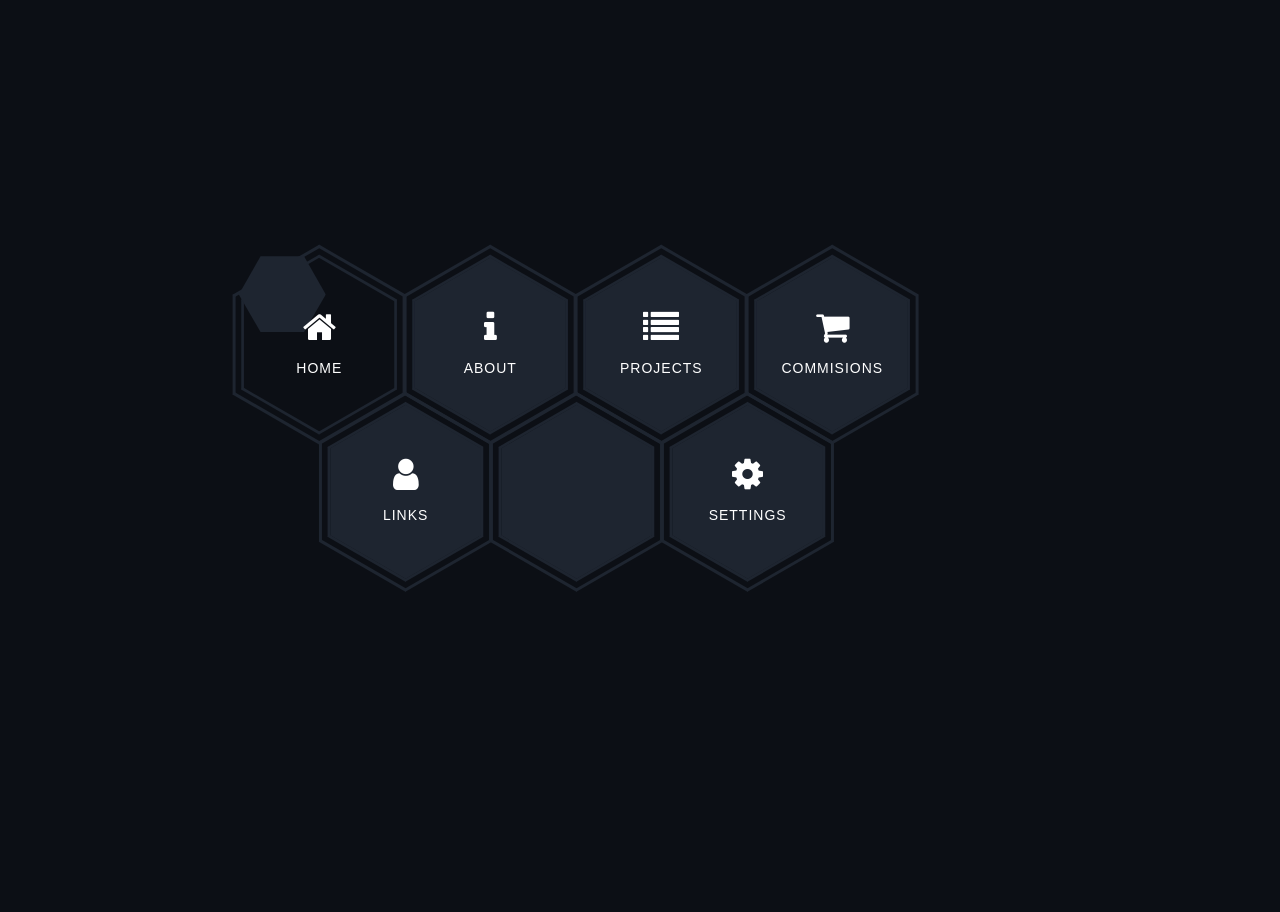
==== hex-menu-test.html @ c573bcf7 "Initial file import" ====
<!DOCTYPE html>
<html lang="en">
    <head>
        <meta charset="UTF-8">
        <meta name="description" content="General site for services and media by Azeal Pena.">
        <meta name="author" content="Azeal Pena">
        <meta name="viewport" content="width=device-width, initial-scale=1.0">
        <link rel="stylesheet" href="hex-menu.css">
        <link rel="stylesheet" href="https://cdnjs.cloudflare.com/ajax/libs/font-awesome/4.7.0/css/font-awesome.min.css">
        <link rel="icon" href="images/star-favicon.ico">
        <link rel="icon" href="images/star-favicon.png">
        <title>Hex Menu</title>
    </head>
    <body>
    <div class="pt-table desktop-768">
        <div class="pt-tablecell page-home relative">
            <div class="container">
                <div class="row">
                    <div class="col-xs-12 col-md-offset-1 col-md-10 col-lg-offset-2 col-lg-8">
                        <div class="hexagon-menu clear">
                            <div class="hexagon-item">
                                <div class="hex-item">
                                    <div></div>
                                    <div></div>
                                    <div></div>
                                </div>
                                <div class="hex-item">
                                    <div></div>
                                    <div></div>
                                    <div></div>
                                </div>
                                <a  class="hex-content" href="">
                                    <span class="hex-content-inner">
                                        <span class="icon">
                                            <i class="fa fa-home"></i>
                                        </span>
                                        <span class="title">Home</span>
                                    </span>
                                    <svg viewBox="0 0 100 100" height="100" width="100" version="1.1" xmlns="http://www.w3.org/2000/svg"><polygon points="0,50 25,6 75,6 100,50 75,93 25,93" fill="#1e2530"></polygon></svg>
                                </a>
                            </div>
                            <div class="hexagon-item">
                                <div class="hex-item">
                                    <div></div>
                                    <div></div>
                                    <div></div>
                                </div>
                                <div class="hex-item">
                                    <div></div>
                                    <div></div>
                                    <div></div>
                                </div>
                                <a  class="hex-content" href="">
                                    <span class="hex-content-inner">
                                        <span class="icon">
                                            <i class="fa fa-info"></i>
                                        </span>
                                        <span class="title">About</span>
                                    </span>
                                    <svg viewBox="0 0 173.20508075688772 200" height="200" width="174" version="1.1" xmlns="http://www.w3.org/2000/svg"><path d="M86.60254037844386 0L173.20508075688772 50L173.20508075688772 150L86.60254037844386 200L0 150L0 50Z" fill="#1e2530"></path></svg>
                                </a>
                            </div>
                            <div class="hexagon-item">
                                <div class="hex-item">
                                    <div></div>
                                    <div></div>
                                    <div></div>
                                </div>
                                <div class="hex-item">
                                    <div></div>
                                    <div></div>
                                    <div></div>
                                </div>
                                <a  class="hex-content" href="">
                                    <span class="hex-content-inner">
                                        <span class="icon">
                                            <i class="fa fa-list"></i>
                                        </span>
                                        <span class="title">Projects</span>
                                    </span>
                                    <svg viewBox="0 0 173.20508075688772 200" height="200" width="174" version="1.1" xmlns="http://www.w3.org/2000/svg"><path d="M86.60254037844386 0L173.20508075688772 50L173.20508075688772 150L86.60254037844386 200L0 150L0 50Z" fill="#1e2530"></path></svg>
                                </a>    
                            </div>
                            <div class="hexagon-item">
                                <div class="hex-item">
                                    <div></div>
                                    <div></div>
                                    <div></div>
                                </div>
                                <div class="hex-item">
                                    <div></div>
                                    <div></div>
                                    <div></div>
                                </div>
                                <a  class="hex-content" href="">
                                    <span class="hex-content-inner">
                                        <span class="icon">
                                            <i class="fa fa-shopping-cart"></i>
                                        </span>
                                        <span class="title">Commisions</span>
                                    </span>
                                    <svg viewBox="0 0 173.20508075688772 200" height="200" width="174" version="1.1" xmlns="http://www.w3.org/2000/svg"><path d="M86.60254037844386 0L173.20508075688772 50L173.20508075688772 150L86.60254037844386 200L0 150L0 50Z" fill="#1e2530"></path></svg>
                                </a>
                            </div>
                            <div class="hexagon-item">
                                <div class="hex-item">
                                    <div></div>
                                    <div></div>
                                    <div></div>
                                </div>
                                <div class="hex-item">
                                    <div></div>
                                    <div></div>
                                    <div></div>
                                </div>
                                <a  class="hex-content" href="">
                                    <span class="hex-content-inner">
                                        <span class="icon">
                                            <i class="fa fa-user"></i>
                                        </span>
                                        <span class="title">Links</span>
                                    </span>
                                    <svg viewBox="0 0 173.20508075688772 200" height="200" width="174" version="1.1" xmlns="http://www.w3.org/2000/svg"><path d="M86.60254037844386 0L173.20508075688772 50L173.20508075688772 150L86.60254037844386 200L0 150L0 50Z" fill="#1e2530"></path></svg>
                                </a>
                            </div>
                            <div class="hexagon-item">
                                <div class="hex-item">
                                    <div></div>
                                    <div></div>
                                    <div></div>
                                </div>
                                <div class="hex-item">
                                    <div></div>
                                    <div></div>
                                    <div></div>
                                </div>
                                <a  class="hex-content">
                                    <span class="hex-content-inner">
                                        <span class="icon">
                                            <i class=""></i>
                                        </span>
                                        <span class="title"></span>
                                    </span>
                                    <svg viewBox="0 0 173.20508075688772 200" height="200" width="174" version="1.1" xmlns="http://www.w3.org/2000/svg"><path d="M86.60254037844386 0L173.20508075688772 50L173.20508075688772 150L86.60254037844386 200L0 150L0 50Z" fill="#1e2530"></path></svg>
                                </a>
                            </div>
                            <div class="hexagon-item">
                                <div class="hex-item">
                                    <div></div>
                                    <div></div>
                                    <div></div>
                                </div>
                                <div class="hex-item">
                                    <div></div>
                                    <div></div>
                                    <div></div>
                                </div>
                                <a  class="hex-content">
                                    <span class="hex-content-inner">
                                        <span class="icon">
                                            <i class="fa fa-cog"></i>
                                        </span>
                                        <span class="title">Settings</span>
                                    </span>
                                    <svg viewBox="0 0 173.20508075688772 200" height="200" width="174" version="1.1" xmlns="http://www.w3.org/2000/svg"><path d="M86.60254037844386 0L173.20508075688772 50L173.20508075688772 150L86.60254037844386 200L0 150L0 50Z" fill="#1e2530"></path></svg>
                                </a>
                            </div>
                        </div>
                    </div>
                </div>
            </div>
        </div>
    </body>
</html>
---- hex-menu.css ----
body {
  font-family: "Libre Baskerville", serif;
  font-weight: 400;
  font-size: 16px;
  line-height: 30px;
  background-color: #0c0f15;
  overflow-x:hidden;
  color: #ababab; 
}

h1, h2, h3,
h4, h5, h6 {
  color: #1e2530;
  font-family: "Open Sans", sans-serif;
  margin: 0;
  line-height: 1.3; }

p {
  margin-bottom: 20px; }
  p:last-child {
    margin-bottom: 0; }

/*
 * Selection color
 */
::-moz-selection {
  background-color: #48f5b6;
  color: #fff; }

::selection {
  background-color: #48f5b6;
  color: #fff; }

/*
 *  Reset bootstrap's default style
 */
.form-control::-webkit-input-placeholder,
::-webkit-input-placeholder {
  opacity: 1;
  color: inherit; }

.form-control:-moz-placeholder,
:-moz-placeholder {
  /* Firefox 18- */
  opacity: 1;
  color: inherit; }

.form-control::-moz-placeholder,
::-moz-placeholder {
  /* Firefox 19+ */
  opacity: 1;
  color: inherit; }

.form-control:-ms-input-placeholder,
:-ms-input-placeholder {
  opacity: 1;
  color: inherit; }

button, input, select,
textarea, label {
  font-weight: 400; }

.btn {
  -webkit-transition: all 0.3s ease 0s;
  -moz-transition: all 0.3s ease 0s;
  -o-transition: all 0.3s ease 0s;
  transition: all 0.3s ease 0s; }
  .btn:hover, .btn:focus, .btn:active:focus {
    outline: 0 none; }

.btn-primary {
  background-color: #48f5b6;
  border: 0;
  font-family: "Open Sans", sans-serif;
  font-weight: 700;
  height: 48px;
  line-height: 50px;
  padding: 0 42px;
  text-transform: uppercase; }
  .btn-primary:hover, .btn-primary:focus, .btn-primary:active, .btn-primary:active:focus {
    background-color: #48f5b6; }

.btn-border {
  border: 1px solid #d7d8db;
  display: inline-block;
  padding: 7px; }

/*
 *  CSS Helper Class
 */
.clear:before, .clear:after {
  content: " ";
  display: table; }

.clear:after {
  clear: both; }

.pt-table {
  display: table;
  width: 100%;
  height: -webkit-calc(100vh - 4px);
  height: -moz-calc(100vh - 4px);
  height: calc(100vh - 4px); }

.pt-tablecell {
  display: table-cell;
  vertical-align: middle; }

.overlay {
  position: absolute;
  left: 0;
  top: 0;
  width: 100%;
  height: 100%; }

.relative {
  position: relative; }

.primary,
.link:hover {
  color: #48f5b6; }

.no-gutter {
  margin-left: 0;
  margin-right: 0; }
  .no-gutter > [class^="col-"] {
    padding-left: 0;
    padding-right: 0; }

.flex {
  display: -webkit-box;
  display: -webkit-flex;
  display: -moz-flex;
  display: -ms-flexbox;
  display: flex; }

.flex-middle {
  -webkit-box-align: center;
  -ms-flex-align: center;
  -webkit-align-items: center;
  -moz-align-items: center;
  align-items: center; }

.space-between {
  -webkit-box-pack: justify;
  -ms-flex-pack: justify;
  -webkit-justify-content: space-between;
  -moz-justify-content: space-between;
  justify-content: space-between; }

.nicescroll-cursors {
  background: #48f5b6 !important; }

.preloader {
  bottom: 0;
  left: 0;
  position: fixed;
  right: 0;
  top: 0;
  z-index: 1000;
  display: -webkit-box;
  display: -webkit-flex;
  display: -moz-flex;
  display: -ms-flexbox;
  display: flex; }
  .preloader.active.hidden {
    display: none; }

.loading-mask {
  background-color: #48f5b6;
  height: 100%;
  left: 0;
  position: absolute;
  top: 0;
  width: 20%;
  -webkit-transition: all 0.6s cubic-bezier(0.61, 0, 0.6, 1) 0s;
  -moz-transition: all 0.6s cubic-bezier(0.61, 0, 0.6, 1) 0s;
  -o-transition: all 0.6s cubic-bezier(0.61, 0, 0.6, 1) 0s;
  transition: all 0.6s cubic-bezier(0.61, 0, 0.6, 1) 0s; }
  .loading-mask:nth-child(2) {
    left: 20%;
    -webkit-transition-delay: 0.1s;
    -moz-transition-delay: 0.1s;
    -o-transition-delay: 0.1s;
    transition-delay: 0.1s; }
  .loading-mask:nth-child(3) {
    left: 40%;
    -webkit-transition-delay: 0.2s;
    -moz-transition-delay: 0.2s;
    -o-transition-delay: 0.2s;
    transition-delay: 0.2s; }
  .loading-mask:nth-child(4) {
    left: 60%;
    -webkit-transition-delay: 0.3s;
    -moz-transition-delay: 0.3s;
    -o-transition-delay: 0.3s;
    transition-delay: 0.3s; }
  .loading-mask:nth-child(5) {
    left: 80%;
    -webkit-transition-delay: 0.4s;
    -moz-transition-delay: 0.4s;
    -o-transition-delay: 0.4s;
    transition-delay: 0.4s; }

.preloader.active.done {
  z-index: 0; }

.preloader.active .loading-mask {
  width: 0; }

/*------------------------------------------------
	Start Styling
-------------------------------------------------*/



/*------------------------------------------------
    Home Page
-------------------------------------------------*/

.hexagon-item:first-child {
    margin-left: 0;
}



/* End of container */
.hexagon-item {
  cursor: pointer;
  width: 200px;
  height: 173.20508px;
  float: left;
  margin-left: -29px;
  z-index: 0;
  position: relative;
  -webkit-transform: rotate(30deg);
  -moz-transform: rotate(30deg);
  -ms-transform: rotate(30deg);
  -o-transform: rotate(30deg);
  transform: rotate(30deg); }
  .hexagon-item:first-child {
    margin-left: 0; }
  .hexagon-item:hover {
    z-index: 1; }
    .hexagon-item:hover .hex-item:last-child {
      opacity: 1;
      -webkit-transform: scale(1.3);
      -moz-transform: scale(1.3);
      -ms-transform: scale(1.3);
      -o-transform: scale(1.3);
      transform: scale(1.3); }
    .hexagon-item:hover .hex-item:first-child {
      opacity: 1;
      -webkit-transform: scale(1.2);
      -moz-transform: scale(1.2);
      -ms-transform: scale(1.2);
      -o-transform: scale(1.2);
      transform: scale(1.2); }
      .hexagon-item:hover .hex-item:first-child div:before,
      .hexagon-item:hover .hex-item:first-child div:after {
        height: 5px; }
    .hexagon-item:hover .hex-item div::before,
    .hexagon-item:hover .hex-item div::after {
      background-color: #48f5b6; }
    .hexagon-item:hover .hex-content svg {
      -webkit-transform: scale(0.97);
      -moz-transform: scale(0.97);
      -ms-transform: scale(0.97);
      -o-transform: scale(0.97);
      transform: scale(0.97); }

.page-home .hexagon-item:nth-last-child(1),
.page-home .hexagon-item:nth-last-child(2),
.page-home .hexagon-item:nth-last-child(3) {
  -webkit-transform: rotate(30deg) translate(87px, -80px);
  -moz-transform: rotate(30deg) translate(87px, -80px);
  -ms-transform: rotate(30deg) translate(87px, -80px);
  -o-transform: rotate(30deg) translate(87px, -80px);
  transform: rotate(30deg) translate(87px, -80px); }

.hex-item {
  position: absolute;
  top: 0;
  left: 50px;
  width: 100px;
  height: 173.20508px; }
  .hex-item:first-child {
    z-index: 0;
    -webkit-transform: scale(0.9);
    -moz-transform: scale(0.9);
    -ms-transform: scale(0.9);
    -o-transform: scale(0.9);
    transform: scale(0.9);
    -webkit-transition: all 0.3s cubic-bezier(0.165, 0.84, 0.44, 1);
    -moz-transition: all 0.3s cubic-bezier(0.165, 0.84, 0.44, 1);
    -o-transition: all 0.3s cubic-bezier(0.165, 0.84, 0.44, 1);
    transition: all 0.3s cubic-bezier(0.165, 0.84, 0.44, 1); }
  .hex-item:last-child {
    transition: all 0.3s cubic-bezier(0.19, 1, 0.22, 1);
    z-index: 1; }
  .hex-item div {
    box-sizing: border-box;
    position: absolute;
    top: 0;
    width: 100px;
    height: 173.20508px;
    -webkit-transform-origin: center center;
    -moz-transform-origin: center center;
    -ms-transform-origin: center center;
    -o-transform-origin: center center;
    transform-origin: center center; }
    .hex-item div::before, .hex-item div::after {
      background-color: #1e2530;
      content: "";
      position: absolute;
      width: 100%;
      height: 3px;
      -webkit-transition: all 0.3s cubic-bezier(0.165, 0.84, 0.44, 1) 0s;
      -moz-transition: all 0.3s cubic-bezier(0.165, 0.84, 0.44, 1) 0s;
      -o-transition: all 0.3s cubic-bezier(0.165, 0.84, 0.44, 1) 0s;
      transition: all 0.3s cubic-bezier(0.165, 0.84, 0.44, 1) 0s; }
    .hex-item div:before {
      top: 0; }
    .hex-item div:after {
      bottom: 0; }
    .hex-item div:nth-child(1) {
      -webkit-transform: rotate(0deg);
      -moz-transform: rotate(0deg);
      -ms-transform: rotate(0deg);
      -o-transform: rotate(0deg);
      transform: rotate(0deg); }
    .hex-item div:nth-child(2) {
      -webkit-transform: rotate(60deg);
      -moz-transform: rotate(60deg);
      -ms-transform: rotate(60deg);
      -o-transform: rotate(60deg);
      transform: rotate(60deg); }
    .hex-item div:nth-child(3) {
      -webkit-transform: rotate(120deg);
      -moz-transform: rotate(120deg);
      -ms-transform: rotate(120deg);
      -o-transform: rotate(120deg);
      transform: rotate(120deg); }

.hex-content {
  color: #fff;
  display: block;
  height: 180px;
  margin: 0 auto;
  position: relative;
  text-align: center;
  transform: rotate(-30deg);
  width: 156px; }
  .hex-content .hex-content-inner {
    left: 50%;
    margin: -3px 0 0 2px;
    position: absolute;
    top: 50%;
    -webkit-transform: translate(-50%, -50%);
    -moz-transform: translate(-50%, -50%);
    -ms-transform: translate(-50%, -50%);
    -o-transform: translate(-50%, -50%);
    transform: translate(-50%, -50%); }
  .hex-content .icon {
    display: block;
    font-size: 36px;
    line-height: 30px;
    margin-bottom: 11px; }
  .hex-content .title {
    display: block;
    font-family: "Open Sans", sans-serif;
    font-size: 14px;
    letter-spacing: 1px;
    line-height: 24px;
    text-transform: uppercase; }
  .hex-content svg {
    left: -7px;
    position: absolute;
    top: -13px;
    transform: scale(0.87);
    z-index: -1;
    -webkit-transition: all 0.3s cubic-bezier(0.165, 0.84, 0.44, 1) 0s;
    -moz-transition: all 0.3s cubic-bezier(0.165, 0.84, 0.44, 1) 0s;
    -o-transition: all 0.3s cubic-bezier(0.165, 0.84, 0.44, 1) 0s;
    transition: all 0.3s cubic-bezier(0.165, 0.84, 0.44, 1) 0s; }
  .hex-content:hover {
    color: #fff; }

.page-home .hexagon-item:nth-last-child(1), .page-home .hexagon-item:nth-last-child(2), .page-home .hexagon-item:nth-last-child(3) {
    -webkit-transform: rotate(30deg) translate(87px, -80px);
    -moz-transform: rotate(30deg) translate(87px, -80px);
    -ms-transform: rotate(30deg) translate(87px, -80px);
    -o-transform: rotate(30deg) translate(87px, -80px);
    transform: rotate(30deg) translate(87px, -80px);
}
/*------------------------------------------------
    Welcome Page
-------------------------------------------------*/


@media (min-width: 1200px)
{
.col-lg-offset-2 {
    margin-left: 16.66666667%;
}
}

@media (min-width: 1200px)
{
.col-lg-8 {
    width: 66.66666667%;
}
}

.hexagon-item:first-child {
    margin-left: 0;
}

.pt-table.desktop-768 .pt-tablecell {
    padding-bottom: 110px;
    padding-top: 60px;
}



.hexagon-item:hover .icon i
{
  color:#6df7d9;
  transition:0.6s;
  
}

/***************************/

@-webkit-keyframes focus-in-contract {
  0% {
    letter-spacing: 1em;
    -webkit-filter: blur(12px);
            filter: blur(12px);
    opacity: 0;
  }
  100% {
    -webkit-filter: blur(0px);
            filter: blur(0px);
    opacity: 1;
  }
}
@keyframes focus-in-contract {
  0% {
    letter-spacing: 1em;
    -webkit-filter: blur(12px);
            filter: blur(12px);
    opacity: 0;
  }
  100% {
    -webkit-filter: blur(0px);
            filter: blur(0px);
    opacity: 1;
  }
}





@media only screen and (max-width: 767px)
{
.hexagon-item {
    float: none;
    margin: 0 auto 50px;
}
  .hexagon-item:first-child {
    margin-left: auto;
}
  
  .page-home .hexagon-item:nth-last-child(1), .page-home .hexagon-item:nth-last-child(2), .page-home .hexagon-item:nth-last-child(3) {
    -webkit-transform: rotate(30deg) translate(0px, 0px);
    -moz-transform: rotate(30deg) translate(0px, 0px);
    -ms-transform: rotate(30deg) translate(0px, 0px);
    -o-transform: rotate(30deg) translate(0px, 0px);
    transform: rotate(30deg) translate(0px, 0px);
}
  
}
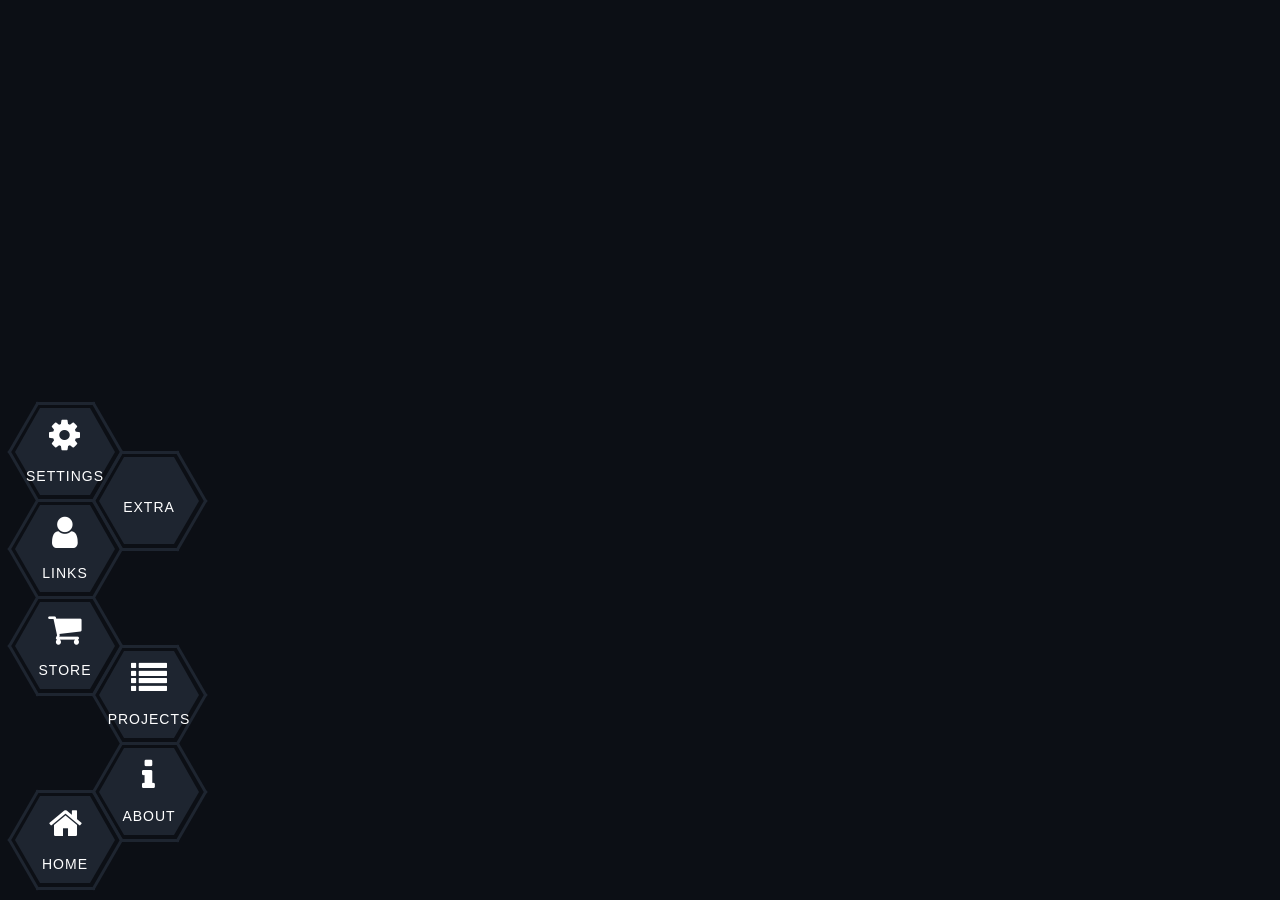
==== commit 942af32b: "Import test files Oh my cod I hate importing on mobile!!!" ====
--- a/hex-menu-test.html
+++ b/hex-menu-test.html
@@ -1,174 +1,166 @@
-<!DOCTYPE html>
-<html lang="en">
-    <head>
-        <meta charset="UTF-8">
-        <meta name="description" content="General site for services and media by Azeal Pena.">
-        <meta name="author" content="Azeal Pena">
-        <meta name="viewport" content="width=device-width, initial-scale=1.0">
-        <link rel="stylesheet" href="hex-menu.css">
-        <link rel="stylesheet" href="https://cdnjs.cloudflare.com/ajax/libs/font-awesome/4.7.0/css/font-awesome.min.css">
-        <link rel="icon" href="images/star-favicon.ico">
-        <link rel="icon" href="images/star-favicon.png">
-        <title>Hex Menu</title>
-    </head>
-    <body>
-    <div class="pt-table desktop-768">
-        <div class="pt-tablecell page-home relative">
-            <div class="container">
-                <div class="row">
-                    <div class="col-xs-12 col-md-offset-1 col-md-10 col-lg-offset-2 col-lg-8">
-                        <div class="hexagon-menu clear">
-                            <div class="hexagon-item">
-                                <div class="hex-item">
-                                    <div></div>
-                                    <div></div>
-                                    <div></div>
-                                </div>
-                                <div class="hex-item">
-                                    <div></div>
-                                    <div></div>
-                                    <div></div>
-                                </div>
-                                <a  class="hex-content" href="">
-                                    <span class="hex-content-inner">
-                                        <span class="icon">
-                                            <i class="fa fa-home"></i>
-                                        </span>
-                                        <span class="title">Home</span>
-                                    </span>
-                                    <svg viewBox="0 0 100 100" height="100" width="100" version="1.1" xmlns="http://www.w3.org/2000/svg"><polygon points="0,50 25,6 75,6 100,50 75,93 25,93" fill="#1e2530"></polygon></svg>
-                                </a>
-                            </div>
-                            <div class="hexagon-item">
-                                <div class="hex-item">
-                                    <div></div>
-                                    <div></div>
-                                    <div></div>
-                                </div>
-                                <div class="hex-item">
-                                    <div></div>
-                                    <div></div>
-                                    <div></div>
-                                </div>
-                                <a  class="hex-content" href="">
-                                    <span class="hex-content-inner">
-                                        <span class="icon">
-                                            <i class="fa fa-info"></i>
-                                        </span>
-                                        <span class="title">About</span>
-                                    </span>
-                                    <svg viewBox="0 0 173.20508075688772 200" height="200" width="174" version="1.1" xmlns="http://www.w3.org/2000/svg"><path d="M86.60254037844386 0L173.20508075688772 50L173.20508075688772 150L86.60254037844386 200L0 150L0 50Z" fill="#1e2530"></path></svg>
-                                </a>
-                            </div>
-                            <div class="hexagon-item">
-                                <div class="hex-item">
-                                    <div></div>
-                                    <div></div>
-                                    <div></div>
-                                </div>
-                                <div class="hex-item">
-                                    <div></div>
-                                    <div></div>
-                                    <div></div>
-                                </div>
-                                <a  class="hex-content" href="">
-                                    <span class="hex-content-inner">
-                                        <span class="icon">
-                                            <i class="fa fa-list"></i>
-                                        </span>
-                                        <span class="title">Projects</span>
-                                    </span>
-                                    <svg viewBox="0 0 173.20508075688772 200" height="200" width="174" version="1.1" xmlns="http://www.w3.org/2000/svg"><path d="M86.60254037844386 0L173.20508075688772 50L173.20508075688772 150L86.60254037844386 200L0 150L0 50Z" fill="#1e2530"></path></svg>
-                                </a>    
-                            </div>
-                            <div class="hexagon-item">
-                                <div class="hex-item">
-                                    <div></div>
-                                    <div></div>
-                                    <div></div>
-                                </div>
-                                <div class="hex-item">
-                                    <div></div>
-                                    <div></div>
-                                    <div></div>
-                                </div>
-                                <a  class="hex-content" href="">
-                                    <span class="hex-content-inner">
-                                        <span class="icon">
-                                            <i class="fa fa-shopping-cart"></i>
-                                        </span>
-                                        <span class="title">Commisions</span>
-                                    </span>
-                                    <svg viewBox="0 0 173.20508075688772 200" height="200" width="174" version="1.1" xmlns="http://www.w3.org/2000/svg"><path d="M86.60254037844386 0L173.20508075688772 50L173.20508075688772 150L86.60254037844386 200L0 150L0 50Z" fill="#1e2530"></path></svg>
-                                </a>
-                            </div>
-                            <div class="hexagon-item">
-                                <div class="hex-item">
-                                    <div></div>
-                                    <div></div>
-                                    <div></div>
-                                </div>
-                                <div class="hex-item">
-                                    <div></div>
-                                    <div></div>
-                                    <div></div>
-                                </div>
-                                <a  class="hex-content" href="">
-                                    <span class="hex-content-inner">
-                                        <span class="icon">
-                                            <i class="fa fa-user"></i>
-                                        </span>
-                                        <span class="title">Links</span>
-                                    </span>
-                                    <svg viewBox="0 0 173.20508075688772 200" height="200" width="174" version="1.1" xmlns="http://www.w3.org/2000/svg"><path d="M86.60254037844386 0L173.20508075688772 50L173.20508075688772 150L86.60254037844386 200L0 150L0 50Z" fill="#1e2530"></path></svg>
-                                </a>
-                            </div>
-                            <div class="hexagon-item">
-                                <div class="hex-item">
-                                    <div></div>
-                                    <div></div>
-                                    <div></div>
-                                </div>
-                                <div class="hex-item">
-                                    <div></div>
-                                    <div></div>
-                                    <div></div>
-                                </div>
-                                <a  class="hex-content">
-                                    <span class="hex-content-inner">
-                                        <span class="icon">
-                                            <i class=""></i>
-                                        </span>
-                                        <span class="title"></span>
-                                    </span>
-                                    <svg viewBox="0 0 173.20508075688772 200" height="200" width="174" version="1.1" xmlns="http://www.w3.org/2000/svg"><path d="M86.60254037844386 0L173.20508075688772 50L173.20508075688772 150L86.60254037844386 200L0 150L0 50Z" fill="#1e2530"></path></svg>
-                                </a>
-                            </div>
-                            <div class="hexagon-item">
-                                <div class="hex-item">
-                                    <div></div>
-                                    <div></div>
-                                    <div></div>
-                                </div>
-                                <div class="hex-item">
-                                    <div></div>
-                                    <div></div>
-                                    <div></div>
-                                </div>
-                                <a  class="hex-content">
-                                    <span class="hex-content-inner">
-                                        <span class="icon">
-                                            <i class="fa fa-cog"></i>
-                                        </span>
-                                        <span class="title">Settings</span>
-                                    </span>
-                                    <svg viewBox="0 0 173.20508075688772 200" height="200" width="174" version="1.1" xmlns="http://www.w3.org/2000/svg"><path d="M86.60254037844386 0L173.20508075688772 50L173.20508075688772 150L86.60254037844386 200L0 150L0 50Z" fill="#1e2530"></path></svg>
-                                </a>
-                            </div>
-                        </div>
-                    </div>
-                </div>
-            </div>
-        </div>
-    </body>
-</html>
+<!DOCTYPE html>
+<html lang="en">
+    <head>
+        <meta charset="UTF-8">
+        <meta name="viewport" content="width=device-width, initial-scale=1.0">
+        <link rel="stylesheet" href="hex-menu.css">
+        <link rel="stylesheet" href="https://cdnjs.cloudflare.com/ajax/libs/font-awesome/4.7.0/css/font-awesome.min.css">
+        <title>Hex Menu</title>
+    </head>
+    <body>        
+            <div class="nav-container">
+                        <div class="hexagon-menu clear">
+                            <div class="hexagon-item1">
+                                <div class="hex-item">
+                                    <div></div>
+                                    <div></div>
+                                    <div></div>
+                                </div>
+                                <div class="hex-item">
+                                    <div></div>
+                                    <div></div>
+                                    <div></div>
+                                </div>
+                                <a  class="hex-content" href="">
+                                    <span class="hex-content-inner">
+                                        <span class="icon">
+                                            <i class="fa fa-home"></i>
+                                        </span>
+                                        <span class="title">Home</span>
+                                    </span>
+                                    <svg viewBox="0 0 100 100" height="100" width="100" version="1.1" xmlns="http://www.w3.org/2000/svg"><polygon points="0,50 25,6 75,6 100,50 75,93 25,93" fill="#1e2530"></polygon></svg>
+                                </a>
+                            </div>
+                            <div class="hexagon-item2">
+                                <div class="hex-item">
+                                    <div></div>
+                                    <div></div>
+                                    <div></div>
+                                </div>
+                                <div class="hex-item">
+                                    <div></div>
+                                    <div></div>
+                                    <div></div>
+                                </div>
+                                <a  class="hex-content" href="">
+                                    <span class="hex-content-inner">
+                                        <span class="icon">
+                                            <i class="fa fa-info"></i>
+                                        </span>
+                                        <span class="title">About</span>
+                                    </span>
+                                    <svg viewBox="0 0 100 100" height="100" width="100" version="1.1" xmlns="http://www.w3.org/2000/svg"><polygon points="0,50 25,6 75,6 100,50 75,93 25,93" fill="#1e2530"></polygon></svg>
+                                </a>
+                            </div>
+                            <div class="hexagon-item3">
+                                <div class="hex-item">
+                                    <div></div>
+                                    <div></div>
+                                    <div></div>
+                                </div>
+                                <div class="hex-item">
+                                    <div></div>
+                                    <div></div>
+                                    <div></div>
+                                </div>
+                                <a  class="hex-content" href="hex-menu-page.html">
+                                    <span class="hex-content-inner">
+                                        <span class="icon">
+                                            <i class="fa fa-list"></i>
+                                        </span>
+                                        <span class="title">Projects</span>
+                                    </span>
+                                    <svg viewBox="0 0 100 100" height="100" width="100" version="1.1" xmlns="http://www.w3.org/2000/svg"><polygon points="0,50 25,6 75,6 100,50 75,93 25,93" fill="#1e2530"></polygon></svg>
+                                </a>    
+                            </div>
+                            <div class="hexagon-item4">
+                                <div class="hex-item">
+                                    <div></div>
+                                    <div></div>
+                                    <div></div>
+                                </div>
+                                <div class="hex-item">
+                                    <div></div>
+                                    <div></div>
+                                    <div></div>
+                                </div>
+                                <a  class="hex-content" href="">
+                                    <span class="hex-content-inner">
+                                        <span class="icon">
+                                            <i class="fa fa-shopping-cart"></i>
+                                        </span>
+                                        <span class="title">Store</span>
+                                    </span>
+                                    <svg viewBox="0 0 100 100" height="100" width="100" version="1.1" xmlns="http://www.w3.org/2000/svg"><polygon points="0,50 25,6 75,6 100,50 75,93 25,93" fill="#1e2530"></polygon></svg>
+                                </a>
+                            </div>
+                            <div class="hexagon-item5">
+                                <div class="hex-item">
+                                    <div></div>
+                                    <div></div>
+                                    <div></div>
+                                </div>
+                                <div class="hex-item">
+                                    <div></div>
+                                    <div></div>
+                                    <div></div>
+                                </div>
+                                <a  class="hex-content" href="">
+                                    <span class="hex-content-inner">
+                                        <span class="icon">
+                                            <i class="fa fa-user"></i>
+                                        </span>
+                                        <span class="title">Links</span>
+                                    </span>
+                                    <svg viewBox="0 0 100 100" height="100" width="100" version="1.1" xmlns="http://www.w3.org/2000/svg"><polygon points="0,50 25,6 75,6 100,50 75,93 25,93" fill="#1e2530"></polygon></svg>
+                                </a>
+                            </div>
+                            <div class="hexagon-item6">
+                                <div class="hex-item">
+                                    <div></div>
+                                    <div></div>
+                                    <div></div>
+                                </div>
+                                <div class="hex-item">
+                                    <div></div>
+                                    <div></div>
+                                    <div></div>
+                                </div>
+                                <a  class="hex-content">
+                                    <span class="hex-content-inner">
+                                        <span class="icon">
+                                            <i class=""></i>
+                                        </span>
+                                        <span class="title">Extra</span>
+                                    </span>
+                                    <svg viewBox="0 0 100 100" height="100" width="100" version="1.1" xmlns="http://www.w3.org/2000/svg"><polygon points="0,50 25,6 75,6 100,50 75,93 25,93" fill="#1e2530"></polygon></svg>
+                                </a>
+                            </div>
+                            <div class="hexagon-item7">
+                                <div class="hex-item">
+                                    <div></div>
+                                    <div></div>
+                                    <div></div>
+                                </div>
+                                <div class="hex-item">
+                                    <div></div>
+                                    <div></div>
+                                    <div></div>
+                                </div>
+                                <a  class="hex-content">
+                                    <span class="hex-content-inner">
+                                        <span class="icon">
+                                            <i class="fa fa-cog"></i>
+                                        </span>
+                                        <span class="title">Settings</span>
+                                    </span>
+                                    <svg viewBox="0 0 100 100" height="100" width="100" version="1.1" xmlns="http://www.w3.org/2000/svg"><polygon points="0,50 25,6 75,6 100,50 75,93 25,93" fill="#1e2530"></polygon></svg>
+                                </a>
+                            </div>
+                        </div>
+                    </div>
+                </div>
+            </div>
+        </div>
+    </body>
+</html>
--- a/hex-menu.css
+++ b/hex-menu.css
@@ -1,487 +1,689 @@
-
-body {
-  font-family: "Libre Baskerville", serif;
-  font-weight: 400;
-  font-size: 16px;
-  line-height: 30px;
-  background-color: #0c0f15;
-  overflow-x:hidden;
-  color: #ababab; 
-}
-
-h1, h2, h3,
-h4, h5, h6 {
-  color: #1e2530;
-  font-family: "Open Sans", sans-serif;
-  margin: 0;
-  line-height: 1.3; }
-
-p {
-  margin-bottom: 20px; }
-  p:last-child {
-    margin-bottom: 0; }
-
-/*
- * Selection color
- */
-::-moz-selection {
-  background-color: #48f5b6;
-  color: #fff; }
-
-::selection {
-  background-color: #48f5b6;
-  color: #fff; }
-
-/*
- *  Reset bootstrap's default style
- */
-.form-control::-webkit-input-placeholder,
-::-webkit-input-placeholder {
-  opacity: 1;
-  color: inherit; }
-
-.form-control:-moz-placeholder,
-:-moz-placeholder {
-  /* Firefox 18- */
-  opacity: 1;
-  color: inherit; }
-
-.form-control::-moz-placeholder,
-::-moz-placeholder {
-  /* Firefox 19+ */
-  opacity: 1;
-  color: inherit; }
-
-.form-control:-ms-input-placeholder,
-:-ms-input-placeholder {
-  opacity: 1;
-  color: inherit; }
-
-button, input, select,
-textarea, label {
-  font-weight: 400; }
-
-.btn {
-  -webkit-transition: all 0.3s ease 0s;
-  -moz-transition: all 0.3s ease 0s;
-  -o-transition: all 0.3s ease 0s;
-  transition: all 0.3s ease 0s; }
-  .btn:hover, .btn:focus, .btn:active:focus {
-    outline: 0 none; }
-
-.btn-primary {
-  background-color: #48f5b6;
-  border: 0;
-  font-family: "Open Sans", sans-serif;
-  font-weight: 700;
-  height: 48px;
-  line-height: 50px;
-  padding: 0 42px;
-  text-transform: uppercase; }
-  .btn-primary:hover, .btn-primary:focus, .btn-primary:active, .btn-primary:active:focus {
-    background-color: #48f5b6; }
-
-.btn-border {
-  border: 1px solid #d7d8db;
-  display: inline-block;
-  padding: 7px; }
-
-/*
- *  CSS Helper Class
- */
-.clear:before, .clear:after {
-  content: " ";
-  display: table; }
-
-.clear:after {
-  clear: both; }
-
-.pt-table {
-  display: table;
-  width: 100%;
-  height: -webkit-calc(100vh - 4px);
-  height: -moz-calc(100vh - 4px);
-  height: calc(100vh - 4px); }
-
-.pt-tablecell {
-  display: table-cell;
-  vertical-align: middle; }
-
-.overlay {
-  position: absolute;
-  left: 0;
-  top: 0;
-  width: 100%;
-  height: 100%; }
-
-.relative {
-  position: relative; }
-
-.primary,
-.link:hover {
-  color: #48f5b6; }
-
-.no-gutter {
-  margin-left: 0;
-  margin-right: 0; }
-  .no-gutter > [class^="col-"] {
-    padding-left: 0;
-    padding-right: 0; }
-
-.flex {
-  display: -webkit-box;
-  display: -webkit-flex;
-  display: -moz-flex;
-  display: -ms-flexbox;
-  display: flex; }
-
-.flex-middle {
-  -webkit-box-align: center;
-  -ms-flex-align: center;
-  -webkit-align-items: center;
-  -moz-align-items: center;
-  align-items: center; }
-
-.space-between {
-  -webkit-box-pack: justify;
-  -ms-flex-pack: justify;
-  -webkit-justify-content: space-between;
-  -moz-justify-content: space-between;
-  justify-content: space-between; }
-
-.nicescroll-cursors {
-  background: #48f5b6 !important; }
-
-.preloader {
-  bottom: 0;
-  left: 0;
-  position: fixed;
-  right: 0;
-  top: 0;
-  z-index: 1000;
-  display: -webkit-box;
-  display: -webkit-flex;
-  display: -moz-flex;
-  display: -ms-flexbox;
-  display: flex; }
-  .preloader.active.hidden {
-    display: none; }
-
-.loading-mask {
-  background-color: #48f5b6;
-  height: 100%;
-  left: 0;
-  position: absolute;
-  top: 0;
-  width: 20%;
-  -webkit-transition: all 0.6s cubic-bezier(0.61, 0, 0.6, 1) 0s;
-  -moz-transition: all 0.6s cubic-bezier(0.61, 0, 0.6, 1) 0s;
-  -o-transition: all 0.6s cubic-bezier(0.61, 0, 0.6, 1) 0s;
-  transition: all 0.6s cubic-bezier(0.61, 0, 0.6, 1) 0s; }
-  .loading-mask:nth-child(2) {
-    left: 20%;
-    -webkit-transition-delay: 0.1s;
-    -moz-transition-delay: 0.1s;
-    -o-transition-delay: 0.1s;
-    transition-delay: 0.1s; }
-  .loading-mask:nth-child(3) {
-    left: 40%;
-    -webkit-transition-delay: 0.2s;
-    -moz-transition-delay: 0.2s;
-    -o-transition-delay: 0.2s;
-    transition-delay: 0.2s; }
-  .loading-mask:nth-child(4) {
-    left: 60%;
-    -webkit-transition-delay: 0.3s;
-    -moz-transition-delay: 0.3s;
-    -o-transition-delay: 0.3s;
-    transition-delay: 0.3s; }
-  .loading-mask:nth-child(5) {
-    left: 80%;
-    -webkit-transition-delay: 0.4s;
-    -moz-transition-delay: 0.4s;
-    -o-transition-delay: 0.4s;
-    transition-delay: 0.4s; }
-
-.preloader.active.done {
-  z-index: 0; }
-
-.preloader.active .loading-mask {
-  width: 0; }
-
-/*------------------------------------------------
-	Start Styling
--------------------------------------------------*/
-
-
-
-/*------------------------------------------------
-    Home Page
--------------------------------------------------*/
-
-.hexagon-item:first-child {
-    margin-left: 0;
-}
-
-
-
-/* End of container */
-.hexagon-item {
-  cursor: pointer;
-  width: 200px;
-  height: 173.20508px;
-  float: left;
-  margin-left: -29px;
-  z-index: 0;
-  position: relative;
-  -webkit-transform: rotate(30deg);
-  -moz-transform: rotate(30deg);
-  -ms-transform: rotate(30deg);
-  -o-transform: rotate(30deg);
-  transform: rotate(30deg); }
-  .hexagon-item:first-child {
-    margin-left: 0; }
-  .hexagon-item:hover {
-    z-index: 1; }
-    .hexagon-item:hover .hex-item:last-child {
-      opacity: 1;
-      -webkit-transform: scale(1.3);
-      -moz-transform: scale(1.3);
-      -ms-transform: scale(1.3);
-      -o-transform: scale(1.3);
-      transform: scale(1.3); }
-    .hexagon-item:hover .hex-item:first-child {
-      opacity: 1;
-      -webkit-transform: scale(1.2);
-      -moz-transform: scale(1.2);
-      -ms-transform: scale(1.2);
-      -o-transform: scale(1.2);
-      transform: scale(1.2); }
-      .hexagon-item:hover .hex-item:first-child div:before,
-      .hexagon-item:hover .hex-item:first-child div:after {
-        height: 5px; }
-    .hexagon-item:hover .hex-item div::before,
-    .hexagon-item:hover .hex-item div::after {
-      background-color: #48f5b6; }
-    .hexagon-item:hover .hex-content svg {
-      -webkit-transform: scale(0.97);
-      -moz-transform: scale(0.97);
-      -ms-transform: scale(0.97);
-      -o-transform: scale(0.97);
-      transform: scale(0.97); }
-
-.page-home .hexagon-item:nth-last-child(1),
-.page-home .hexagon-item:nth-last-child(2),
-.page-home .hexagon-item:nth-last-child(3) {
-  -webkit-transform: rotate(30deg) translate(87px, -80px);
-  -moz-transform: rotate(30deg) translate(87px, -80px);
-  -ms-transform: rotate(30deg) translate(87px, -80px);
-  -o-transform: rotate(30deg) translate(87px, -80px);
-  transform: rotate(30deg) translate(87px, -80px); }
-
-.hex-item {
-  position: absolute;
-  top: 0;
-  left: 50px;
-  width: 100px;
-  height: 173.20508px; }
-  .hex-item:first-child {
-    z-index: 0;
-    -webkit-transform: scale(0.9);
-    -moz-transform: scale(0.9);
-    -ms-transform: scale(0.9);
-    -o-transform: scale(0.9);
-    transform: scale(0.9);
-    -webkit-transition: all 0.3s cubic-bezier(0.165, 0.84, 0.44, 1);
-    -moz-transition: all 0.3s cubic-bezier(0.165, 0.84, 0.44, 1);
-    -o-transition: all 0.3s cubic-bezier(0.165, 0.84, 0.44, 1);
-    transition: all 0.3s cubic-bezier(0.165, 0.84, 0.44, 1); }
-  .hex-item:last-child {
-    transition: all 0.3s cubic-bezier(0.19, 1, 0.22, 1);
-    z-index: 1; }
-  .hex-item div {
-    box-sizing: border-box;
-    position: absolute;
-    top: 0;
-    width: 100px;
-    height: 173.20508px;
-    -webkit-transform-origin: center center;
-    -moz-transform-origin: center center;
-    -ms-transform-origin: center center;
-    -o-transform-origin: center center;
-    transform-origin: center center; }
-    .hex-item div::before, .hex-item div::after {
-      background-color: #1e2530;
-      content: "";
-      position: absolute;
-      width: 100%;
-      height: 3px;
-      -webkit-transition: all 0.3s cubic-bezier(0.165, 0.84, 0.44, 1) 0s;
-      -moz-transition: all 0.3s cubic-bezier(0.165, 0.84, 0.44, 1) 0s;
-      -o-transition: all 0.3s cubic-bezier(0.165, 0.84, 0.44, 1) 0s;
-      transition: all 0.3s cubic-bezier(0.165, 0.84, 0.44, 1) 0s; }
-    .hex-item div:before {
-      top: 0; }
-    .hex-item div:after {
-      bottom: 0; }
-    .hex-item div:nth-child(1) {
-      -webkit-transform: rotate(0deg);
-      -moz-transform: rotate(0deg);
-      -ms-transform: rotate(0deg);
-      -o-transform: rotate(0deg);
-      transform: rotate(0deg); }
-    .hex-item div:nth-child(2) {
-      -webkit-transform: rotate(60deg);
-      -moz-transform: rotate(60deg);
-      -ms-transform: rotate(60deg);
-      -o-transform: rotate(60deg);
-      transform: rotate(60deg); }
-    .hex-item div:nth-child(3) {
-      -webkit-transform: rotate(120deg);
-      -moz-transform: rotate(120deg);
-      -ms-transform: rotate(120deg);
-      -o-transform: rotate(120deg);
-      transform: rotate(120deg); }
-
-.hex-content {
-  color: #fff;
-  display: block;
-  height: 180px;
-  margin: 0 auto;
-  position: relative;
-  text-align: center;
-  transform: rotate(-30deg);
-  width: 156px; }
-  .hex-content .hex-content-inner {
-    left: 50%;
-    margin: -3px 0 0 2px;
-    position: absolute;
-    top: 50%;
-    -webkit-transform: translate(-50%, -50%);
-    -moz-transform: translate(-50%, -50%);
-    -ms-transform: translate(-50%, -50%);
-    -o-transform: translate(-50%, -50%);
-    transform: translate(-50%, -50%); }
-  .hex-content .icon {
-    display: block;
-    font-size: 36px;
-    line-height: 30px;
-    margin-bottom: 11px; }
-  .hex-content .title {
-    display: block;
-    font-family: "Open Sans", sans-serif;
-    font-size: 14px;
-    letter-spacing: 1px;
-    line-height: 24px;
-    text-transform: uppercase; }
-  .hex-content svg {
-    left: -7px;
-    position: absolute;
-    top: -13px;
-    transform: scale(0.87);
-    z-index: -1;
-    -webkit-transition: all 0.3s cubic-bezier(0.165, 0.84, 0.44, 1) 0s;
-    -moz-transition: all 0.3s cubic-bezier(0.165, 0.84, 0.44, 1) 0s;
-    -o-transition: all 0.3s cubic-bezier(0.165, 0.84, 0.44, 1) 0s;
-    transition: all 0.3s cubic-bezier(0.165, 0.84, 0.44, 1) 0s; }
-  .hex-content:hover {
-    color: #fff; }
-
-.page-home .hexagon-item:nth-last-child(1), .page-home .hexagon-item:nth-last-child(2), .page-home .hexagon-item:nth-last-child(3) {
-    -webkit-transform: rotate(30deg) translate(87px, -80px);
-    -moz-transform: rotate(30deg) translate(87px, -80px);
-    -ms-transform: rotate(30deg) translate(87px, -80px);
-    -o-transform: rotate(30deg) translate(87px, -80px);
-    transform: rotate(30deg) translate(87px, -80px);
-}
-/*------------------------------------------------
-    Welcome Page
--------------------------------------------------*/
-
-
-@media (min-width: 1200px)
-{
-.col-lg-offset-2 {
-    margin-left: 16.66666667%;
-}
-}
-
-@media (min-width: 1200px)
-{
-.col-lg-8 {
-    width: 66.66666667%;
-}
-}
-
-.hexagon-item:first-child {
-    margin-left: 0;
-}
-
-.pt-table.desktop-768 .pt-tablecell {
-    padding-bottom: 110px;
-    padding-top: 60px;
-}
-
-
-
-.hexagon-item:hover .icon i
-{
-  color:#6df7d9;
-  transition:0.6s;
-  
-}
-
-/***************************/
-
-@-webkit-keyframes focus-in-contract {
-  0% {
-    letter-spacing: 1em;
-    -webkit-filter: blur(12px);
-            filter: blur(12px);
-    opacity: 0;
-  }
-  100% {
-    -webkit-filter: blur(0px);
-            filter: blur(0px);
-    opacity: 1;
-  }
-}
-@keyframes focus-in-contract {
-  0% {
-    letter-spacing: 1em;
-    -webkit-filter: blur(12px);
-            filter: blur(12px);
-    opacity: 0;
-  }
-  100% {
-    -webkit-filter: blur(0px);
-            filter: blur(0px);
-    opacity: 1;
-  }
-}
-
-
-
-
-
-@media only screen and (max-width: 767px)
-{
-.hexagon-item {
-    float: none;
-    margin: 0 auto 50px;
-}
-  .hexagon-item:first-child {
-    margin-left: auto;
-}
-  
-  .page-home .hexagon-item:nth-last-child(1), .page-home .hexagon-item:nth-last-child(2), .page-home .hexagon-item:nth-last-child(3) {
-    -webkit-transform: rotate(30deg) translate(0px, 0px);
-    -moz-transform: rotate(30deg) translate(0px, 0px);
-    -ms-transform: rotate(30deg) translate(0px, 0px);
-    -o-transform: rotate(30deg) translate(0px, 0px);
-    transform: rotate(30deg) translate(0px, 0px);
-}
-  
-}
-
-
+
+body {
+  font-family: "Libre Baskerville", serif;
+  font-weight: 400;
+  font-size: 16px;
+  line-height: 30px;
+  background-color: #0c0f15;
+  overflow-x:hidden;
+  color: #ababab; 
+}
+
+h1, h2, h3,
+h4, h5, h6 {
+  color: #1e2530;
+  font-family: "Open Sans", sans-serif;
+  margin: 0;
+  line-height: 1.3; }
+
+p {
+  margin-bottom: 20px; }
+  p:last-child {
+    margin-bottom: 0; }
+
+/*
+ * Selection color
+ */
+::-moz-selection {
+  background-color: #48f5b6;
+  color: #fff; }
+
+::selection {
+  background-color: #48f5b6;
+  color: #fff; }
+
+/*
+ *  Reset bootstrap's default style
+ */
+.form-control::-webkit-input-placeholder,
+::-webkit-input-placeholder {
+  opacity: 1;
+  color: inherit; }
+
+.form-control:-moz-placeholder,
+:-moz-placeholder {
+  /* Firefox 18- */
+  opacity: 1;
+  color: inherit; }
+
+.form-control::-moz-placeholder,
+::-moz-placeholder {
+  /* Firefox 19+ */
+  opacity: 1;
+  color: inherit; }
+
+.form-control:-ms-input-placeholder,
+:-ms-input-placeholder {
+  opacity: 1;
+  color: inherit; }
+
+button, input, select,
+textarea, label {
+  font-weight: 400; }
+
+.btn {
+  -webkit-transition: all 0.3s ease 0s;
+  -moz-transition: all 0.3s ease 0s;
+  -o-transition: all 0.3s ease 0s;
+  transition: all 0.3s ease 0s; }
+  .btn:hover, .btn:focus, .btn:active:focus {
+    outline: 0 none; }
+
+.btn-primary {
+  background-color: #48f5b6;
+  border: 0;
+  font-family: "Open Sans", sans-serif;
+  font-weight: 700;
+  height: 48px;
+  line-height: 50px;
+  padding: 0 42px;
+  text-transform: uppercase; }
+  .btn-primary:hover, .btn-primary:focus, .btn-primary:active, .btn-primary:active:focus {
+    background-color: #48f5b6; }
+
+.btn-border {
+  border: 1px solid #d7d8db;
+  display: inline-block;
+  padding: 7px; }
+
+/*
+ *  CSS Helper Class
+ */
+.clear:before, .clear:after {
+  content: " ";
+  display: table; }
+
+.clear:after {
+  clear: both; }
+
+.pt-table {
+  display: table;
+  width: 100%;
+  height: -webkit-calc(100vh - 4px);
+  height: -moz-calc(100vh - 4px);
+  height: calc(100vh - 4px); }
+
+.pt-tablecell {
+  display: table-cell;
+  vertical-align: middle; }
+
+.overlay {
+  position: absolute;
+  left: 0;
+  top: 0;
+  width: 100%;
+  height: 100%; }
+
+.relative {
+  position: relative; }
+
+.primary,
+.link:hover {
+  color: #48f5b6; }
+
+.no-gutter {
+  margin-left: 0;
+  margin-right: 0; }
+  .no-gutter > [class^="col-"] {
+    padding-left: 0;
+    padding-right: 0; }
+
+.flex {
+  display: -webkit-box;
+  display: -webkit-flex;
+  display: -moz-flex;
+  display: -ms-flexbox;
+  display: flex; }
+
+.flex-middle {
+  -webkit-box-align: center;
+  -ms-flex-align: center;
+  -webkit-align-items: center;
+  -moz-align-items: center;
+  align-items: center; }
+
+.space-between {
+  -webkit-box-pack: justify;
+  -ms-flex-pack: justify;
+  -webkit-justify-content: space-between;
+  -moz-justify-content: space-between;
+  justify-content: space-between; }
+
+.nicescroll-cursors {
+  background: #48f5b6 !important; }
+
+.preloader {
+  bottom: 0;
+  left: 0;
+  position: fixed;
+  right: 0;
+  top: 0;
+  z-index: 1000;
+  display: -webkit-box;
+  display: -webkit-flex;
+  display: -moz-flex;
+  display: -ms-flexbox;
+  display: flex; }
+  .preloader.active.hidden {
+    display: none; }
+
+.loading-mask {
+  background-color: #48f5b6;
+  height: 100%;
+  left: 0;
+  position: absolute;
+  top: 0;
+  width: 20%;
+  -webkit-transition: all 0.6s cubic-bezier(0.61, 0, 0.6, 1) 0s;
+  -moz-transition: all 0.6s cubic-bezier(0.61, 0, 0.6, 1) 0s;
+  -o-transition: all 0.6s cubic-bezier(0.61, 0, 0.6, 1) 0s;
+  transition: all 0.6s cubic-bezier(0.61, 0, 0.6, 1) 0s; }
+  .loading-mask:nth-child(2) {
+    left: 20%;
+    -webkit-transition-delay: 0.1s;
+    -moz-transition-delay: 0.1s;
+    -o-transition-delay: 0.1s;
+    transition-delay: 0.1s; }
+  .loading-mask:nth-child(3) {
+    left: 40%;
+    -webkit-transition-delay: 0.2s;
+    -moz-transition-delay: 0.2s;
+    -o-transition-delay: 0.2s;
+    transition-delay: 0.2s; }
+  .loading-mask:nth-child(4) {
+    left: 60%;
+    -webkit-transition-delay: 0.3s;
+    -moz-transition-delay: 0.3s;
+    -o-transition-delay: 0.3s;
+    transition-delay: 0.3s; }
+  .loading-mask:nth-child(5) {
+    left: 80%;
+    -webkit-transition-delay: 0.4s;
+    -moz-transition-delay: 0.4s;
+    -o-transition-delay: 0.4s;
+    transition-delay: 0.4s; }
+
+.preloader.active.done {
+  z-index: 0; }
+
+.preloader.active .loading-mask {
+  width: 0; }
+
+/*------------------------------------------------
+	Start Styling
+-------------------------------------------------*/
+
+
+
+/*------------------------------------------------
+    Home Page
+-------------------------------------------------*/
+
+
+
+
+/* End of container */
+.hexagon-item1 {
+  cursor: pointer;
+  width: 100px;
+  height: 100px;
+  float: left;
+  margin-left: 0px;
+  z-index: 0;
+  position: absolute;
+  left: 5px;
+  bottom: 10px;}
+  .hexagon-item1:first-child {
+    margin-left: 0; }
+  .hexagon-item1:hover {
+    z-index: 1; }
+    .hexagon-item1:hover .hex-item:last-child {
+      opacity: 1;
+      -webkit-transform: scale(1.3);
+      -moz-transform: scale(1.3);
+      -ms-transform: scale(1.3);
+      -o-transform: scale(1.3);
+      transform: scale(1.3); }
+    .hexagon-item1:hover .hex-item:first-child {
+      opacity: 1;
+      -webkit-transform: scale(1.2);
+      -moz-transform: scale(1.2);
+      -ms-transform: scale(1.2);
+      -o-transform: scale(1.2);
+      transform: scale(1.2); }
+      .hexagon-item1:hover .hex-item:first-child div:before,
+      .hexagon-item1:hover .hex-item:first-child div:after {
+        height: 5px; }
+    .hexagon-item1:hover .hex-item div::before,
+    .hexagon-item1:hover .hex-item div::after {
+      background-color: #48f5b6; }
+    .hexagon-item1:hover .hex-content svg {
+      -webkit-transform: scale(0.97);
+      -moz-transform: scale(0.97);
+      -ms-transform: scale(0.97);
+      -o-transform: scale(0.97);
+      transform: scale(0.97); }
+      
+.hexagon-item2 {
+  cursor: pointer;
+  width: 100px;
+  height: 100px;
+  float: left;
+  margin-left: 0px;
+  z-index: 0;
+  position: absolute;
+  left: 89px;
+  bottom: 58px;}
+  .hexagon-item2:first-child {
+    margin-left: 0; }
+  .hexagon-item2:hover {
+    z-index: 1; }
+    .hexagon-item2:hover .hex-item:last-child {
+      opacity: 1;
+      -webkit-transform: scale(1.3);
+      -moz-transform: scale(1.3);
+      -ms-transform: scale(1.3);
+      -o-transform: scale(1.3);
+      transform: scale(1.3); }
+    .hexagon-item2:hover .hex-item:first-child {
+      opacity: 1;
+      -webkit-transform: scale(1.2);
+      -moz-transform: scale(1.2);
+      -ms-transform: scale(1.2);
+      -o-transform: scale(1.2);
+      transform: scale(1.2); }
+      .hexagon-item2:hover .hex-item:first-child div:before,
+      .hexagon-item2:hover .hex-item:first-child div:after {
+        height: 5px; }
+    .hexagon-item2:hover .hex-item div::before,
+    .hexagon-item2:hover .hex-item div::after {
+      background-color: #48f5b6; }
+    .hexagon-item2:hover .hex-content svg {
+      -webkit-transform: scale(0.97);
+      -moz-transform: scale(0.97);
+      -ms-transform: scale(0.97);
+      -o-transform: scale(0.97);
+      transform: scale(0.97); }
+
+.hexagon-item3 {
+  cursor: pointer;
+  width: 100px;
+  height: 100px;
+  float: left;
+  margin-left: 0px;
+  z-index: 0;
+  position: absolute;
+  left: 89px;
+  bottom: 155px;}
+  .hexagon-item3:first-child {
+    margin-left: 0; }
+  .hexagon-item3:hover {
+    z-index: 1; }
+    .hexagon-item3:hover .hex-item:last-child {
+      opacity: 1;
+      -webkit-transform: scale(1.3);
+      -moz-transform: scale(1.3);
+      -ms-transform: scale(1.3);
+      -o-transform: scale(1.3);
+      transform: scale(1.3); }
+    .hexagon-item3:hover .hex-item:first-child {
+      opacity: 1;
+      -webkit-transform: scale(1.2);
+      -moz-transform: scale(1.2);
+      -ms-transform: scale(1.2);
+      -o-transform: scale(1.2);
+      transform: scale(1.2); }
+      .hexagon-item3:hover .hex-item:first-child div:before,
+      .hexagon-item3:hover .hex-item:first-child div:after {
+        height: 5px; }
+    .hexagon-item3:hover .hex-item div::before,
+    .hexagon-item3:hover .hex-item div::after {
+      background-color: #48f5b6; }
+    .hexagon-item3:hover .hex-content svg {
+      -webkit-transform: scale(0.97);
+      -moz-transform: scale(0.97);
+      -ms-transform: scale(0.97);
+      -o-transform: scale(0.97);
+      transform: scale(0.97); }
+      
+.hexagon-item4 {
+  cursor: pointer;
+  width: 100px;
+  height: 100px;
+  float: left;
+  margin-left: 0px;
+  z-index: 0;
+  position: absolute;
+  left: 5px;
+  bottom: 204px;}
+  .hexagon-item4:first-child {
+    margin-left: 0; }
+  .hexagon-item4:hover {
+    z-index: 1; }
+    .hexagon-item4:hover .hex-item:last-child {
+      opacity: 1;
+      -webkit-transform: scale(1.3);
+      -moz-transform: scale(1.3);
+      -ms-transform: scale(1.3);
+      -o-transform: scale(1.3);
+      transform: scale(1.3); }
+    .hexagon-item4:hover .hex-item:first-child {
+      opacity: 1;
+      -webkit-transform: scale(1.2);
+      -moz-transform: scale(1.2);
+      -ms-transform: scale(1.2);
+      -o-transform: scale(1.2);
+      transform: scale(1.2); }
+      .hexagon-item4:hover .hex-item:first-child div:before,
+      .hexagon-item4:hover .hex-item:first-child div:after {
+        height: 5px; }
+    .hexagon-item4:hover .hex-item div::before,
+    .hexagon-item4:hover .hex-item div::after {
+      background-color: #48f5b6; }
+    .hexagon-item4:hover .hex-content svg {
+      -webkit-transform: scale(0.97);
+      -moz-transform: scale(0.97);
+      -ms-transform: scale(0.97);
+      -o-transform: scale(0.97);
+      transform: scale(0.97); }
+
+.hexagon-item5 {
+  cursor: pointer;
+  width: 100px;
+  height: 100px;
+  float: left;
+  margin-left: 0px;
+  z-index: 0;
+  position: absolute;
+  left: 5px;
+  bottom: 301px;}
+  .hexagon-item5:first-child {
+    margin-left: 0; }
+  .hexagon-item5:hover {
+    z-index: 1; }
+    .hexagon-item5:hover .hex-item:last-child {
+      opacity: 1;
+      -webkit-transform: scale(1.3);
+      -moz-transform: scale(1.3);
+      -ms-transform: scale(1.3);
+      -o-transform: scale(1.3);
+      transform: scale(1.3); }
+    .hexagon-item5:hover .hex-item:first-child {
+      opacity: 1;
+      -webkit-transform: scale(1.2);
+      -moz-transform: scale(1.2);
+      -ms-transform: scale(1.2);
+      -o-transform: scale(1.2);
+      transform: scale(1.2); }
+      .hexagon-item5:hover .hex-item:first-child div:before,
+      .hexagon-item5:hover .hex-item:first-child div:after {
+        height: 5px; }
+    .hexagon-item5:hover .hex-item div::before,
+    .hexagon-item5:hover .hex-item div::after {
+      background-color: #48f5b6; }
+    .hexagon-item5:hover .hex-content svg {
+      -webkit-transform: scale(0.97);
+      -moz-transform: scale(0.97);
+      -ms-transform: scale(0.97);
+      -o-transform: scale(0.97);
+      transform: scale(0.97); }
+      
+.hexagon-item6 {
+  cursor: pointer;
+  width: 100px;
+  height: 100px;
+  float: left;
+  margin-left: 0px;
+  z-index: 0;
+  position: absolute;
+  left: 89px;
+  bottom: 349px;}
+  .hexagon-item6:first-child {
+    margin-left: 0; }
+  .hexagon-item6:hover {
+    z-index: 1; }
+    .hexagon-item6:hover .hex-item:last-child {
+      opacity: 1;
+      -webkit-transform: scale(1.3);
+      -moz-transform: scale(1.3);
+      -ms-transform: scale(1.3);
+      -o-transform: scale(1.3);
+      transform: scale(1.3); }
+    .hexagon-item6:hover .hex-item:first-child {
+      opacity: 1;
+      -webkit-transform: scale(1.2);
+      -moz-transform: scale(1.2);
+      -ms-transform: scale(1.2);
+      -o-transform: scale(1.2);
+      transform: scale(1.2); }
+      .hexagon-item6:hover .hex-item:first-child div:before,
+      .hexagon-item6:hover .hex-item:first-child div:after {
+        height: 5px; }
+    .hexagon-item6:hover .hex-item div::before,
+    .hexagon-item6:hover .hex-item div::after {
+      background-color: #48f5b6; }
+    .hexagon-item6:hover .hex-content svg {
+      -webkit-transform: scale(0.97);
+      -moz-transform: scale(0.97);
+      -ms-transform: scale(0.97);
+      -o-transform: scale(0.97);
+      transform: scale(0.97); }
+      
+.hexagon-item7 {
+  cursor: pointer;
+  width: 100px;
+  height: 100px;
+  float: left;
+  margin-left: 0px;
+  z-index: 0;
+  position: absolute;
+  left: 5px;
+  bottom: 398px;}
+  .hexagon-item7:first-child {
+    margin-left: 0; }
+  .hexagon-item7:hover {
+    z-index: 1; }
+    .hexagon-item7:hover .hex-item:last-child {
+      opacity: 1;
+      -webkit-transform: scale(1.3);
+      -moz-transform: scale(1.3);
+      -ms-transform: scale(1.3);
+      -o-transform: scale(1.3);
+      transform: scale(1.3); }
+    .hexagon-item7:hover .hex-item:first-child {
+      opacity: 1;
+      -webkit-transform: scale(1.2);
+      -moz-transform: scale(1.2);
+      -ms-transform: scale(1.2);
+      -o-transform: scale(1.2);
+      transform: scale(1.2); }
+      .hexagon-item7:hover .hex-item:first-child div:before,
+      .hexagon-item7:hover .hex-item:first-child div:after {
+        height: 5px; }
+    .hexagon-item7:hover .hex-item div::before,
+    .hexagon-item7:hover .hex-item div::after {
+      background-color: #48f5b6; }
+    .hexagon-item7:hover .hex-content svg {
+      -webkit-transform: scale(0.97);
+      -moz-transform: scale(0.97);
+      -ms-transform: scale(0.97);
+      -o-transform: scale(0.97);
+      transform: scale(0.97); }
+      
+.back-button{
+    position: absolute;
+    left: 15px;
+    bottom: 75px;
+}
+
+.hex-item {
+  position: absolute;
+  top: 0;
+  left: 0.5px;
+  width: 100px;
+  height: 100px; }
+  .hex-item:first-child {
+    left: -1.5px;
+    z-index: 0;
+    -webkit-transform: scale(0.7);
+    -moz-transform: scale(0.7);
+    -ms-transform: scale(0.7);
+    -o-transform: scale(0.7);
+    transform: scale(0.7);
+    -webkit-transition: all 0.3s cubic-bezier(0.165, 0.84, 0.44, 1);
+    -moz-transition: all 0.3s cubic-bezier(0.165, 0.84, 0.44, 1);
+    -o-transition: all 0.3s cubic-bezier(0.165, 0.84, 0.44, 1);
+    transition: all 0.3s cubic-bezier(0.165, 0.84, 0.44, 1); }
+  .hex-item:last-child {
+    transition: all 0.3s cubic-bezier(0.19, 1, 0.22, 1);
+    z-index: 1; }
+  .hex-item div {
+    left: 30px;
+    box-sizing: border-box;
+    position: absolute;
+    top: 0;
+    width: 59px;
+    height: 100px;
+    -webkit-transform-origin: center center;
+    -moz-transform-origin: center center;
+    -ms-transform-origin: center center;
+    -o-transform-origin: center center;
+    transform-origin: center center; }
+    .hex-item div::before, .hex-item div::after {
+      background-color: #1e2530;
+      content: "";
+      position: absolute;
+      width: 100%;
+      height: 3px;
+      -webkit-transition: all 0.3s cubic-bezier(0.165, 0.84, 0.44, 1) 0s;
+      -moz-transition: all 0.3s cubic-bezier(0.165, 0.84, 0.44, 1) 0s;
+      -o-transition: all 0.3s cubic-bezier(0.165, 0.84, 0.44, 1) 0s;
+      transition: all 0.3s cubic-bezier(0.165, 0.84, 0.44, 1) 0s; }
+    .hex-item div:before {
+      top: 0; }
+    .hex-item div:after {
+      bottom: 0; }
+    .hex-item div:nth-child(1) {
+      -webkit-transform: rotate(0deg);
+      -moz-transform: rotate(0deg);
+      -ms-transform: rotate(0deg);
+      -o-transform: rotate(0deg);
+      transform: rotate(0deg); }
+    .hex-item div:nth-child(2) {
+      -webkit-transform: rotate(60deg);
+      -moz-transform: rotate(60deg);
+      -ms-transform: rotate(60deg);
+      -o-transform: rotate(60deg);
+      transform: rotate(60deg); }
+    .hex-item div:nth-child(3) {
+      -webkit-transform: rotate(120deg);
+      -moz-transform: rotate(120deg);
+      -ms-transform: rotate(120deg);
+      -o-transform: rotate(120deg);
+      transform: rotate(120deg); }
+
+.hex-content {
+  color: #fff;
+  display: block;
+  height: 80px;
+  margin: 0 auto;
+  position: relative;
+  text-align: center;
+  transform: rotate(0deg);    
+  width: 80px; }
+  .hex-content .hex-content-inner {
+    left: 50%;
+    margin: 10px 0 0 10px;
+    position: absolute;
+    top: 50%;
+    -webkit-transform: translate(-50%, -50%);
+    -moz-transform: translate(-50%, -50%);
+    -ms-transform: translate(-50%, -50%);
+    -o-transform: translate(-50%, -50%);
+    transform: translate(-50%, -50%); }
+  .hex-content .icon {
+    display: block;
+    font-size: 36px;
+    line-height: 30px;
+    margin-bottom: 11px; }
+  .hex-content .title {
+    display: block;
+    font-family: "Open Sans", sans-serif;
+    font-size: 14px;
+    letter-spacing: 1px;
+    line-height: 24px;
+    text-transform: uppercase; }
+  .hex-content svg {
+    left: 0px;
+    position: absolute;
+    top: 0px;
+    z-index: -1;
+    -webkit-transition: all 0.3s cubic-bezier(0.165, 0.84, 0.44, 1) 0s;
+    -moz-transition: all 0.3s cubic-bezier(0.165, 0.84, 0.44, 1) 0s;
+    -o-transition: all 0.3s cubic-bezier(0.165, 0.84, 0.44, 1) 0s;
+    transition: all 0.3s cubic-bezier(0.165, 0.84, 0.44, 1) 0s; }
+  .hex-content:hover {
+    color: #fff;
+   }
+
+
+/*------------------------------------------------
+    Welcome Page
+-------------------------------------------------*/
+
+
+@media (min-width: 1200px)
+{
+.col-lg-offset-2 {
+    margin-left: 16.66666667%;
+}
+}
+
+@media (min-width: 1200px)
+{
+.col-lg-8 {
+    width: 66.66666667%;
+}
+}
+
+.hexagon-item:first-child {
+    margin-left: 0;
+}
+
+.pt-table.desktop-768 .pt-tablecell {
+    padding-bottom: 110px;
+    padding-top: 60px;
+}
+
+
+
+.hexagon-item:hover .icon i
+{
+  color:#6df7d9;
+  transition:0.6s;
+  
+}
+
+/***************************/
+
+
+
+
+
+
+
+@media only screen and (max-width: 767px)
+{
+.hexagon-item {
+    float: none;
+    margin: 0 auto 50px;
+}
+  .hexagon-item:first-child {
+    margin-left: auto;
+}
+  
+ 
+  
+}
+
+
